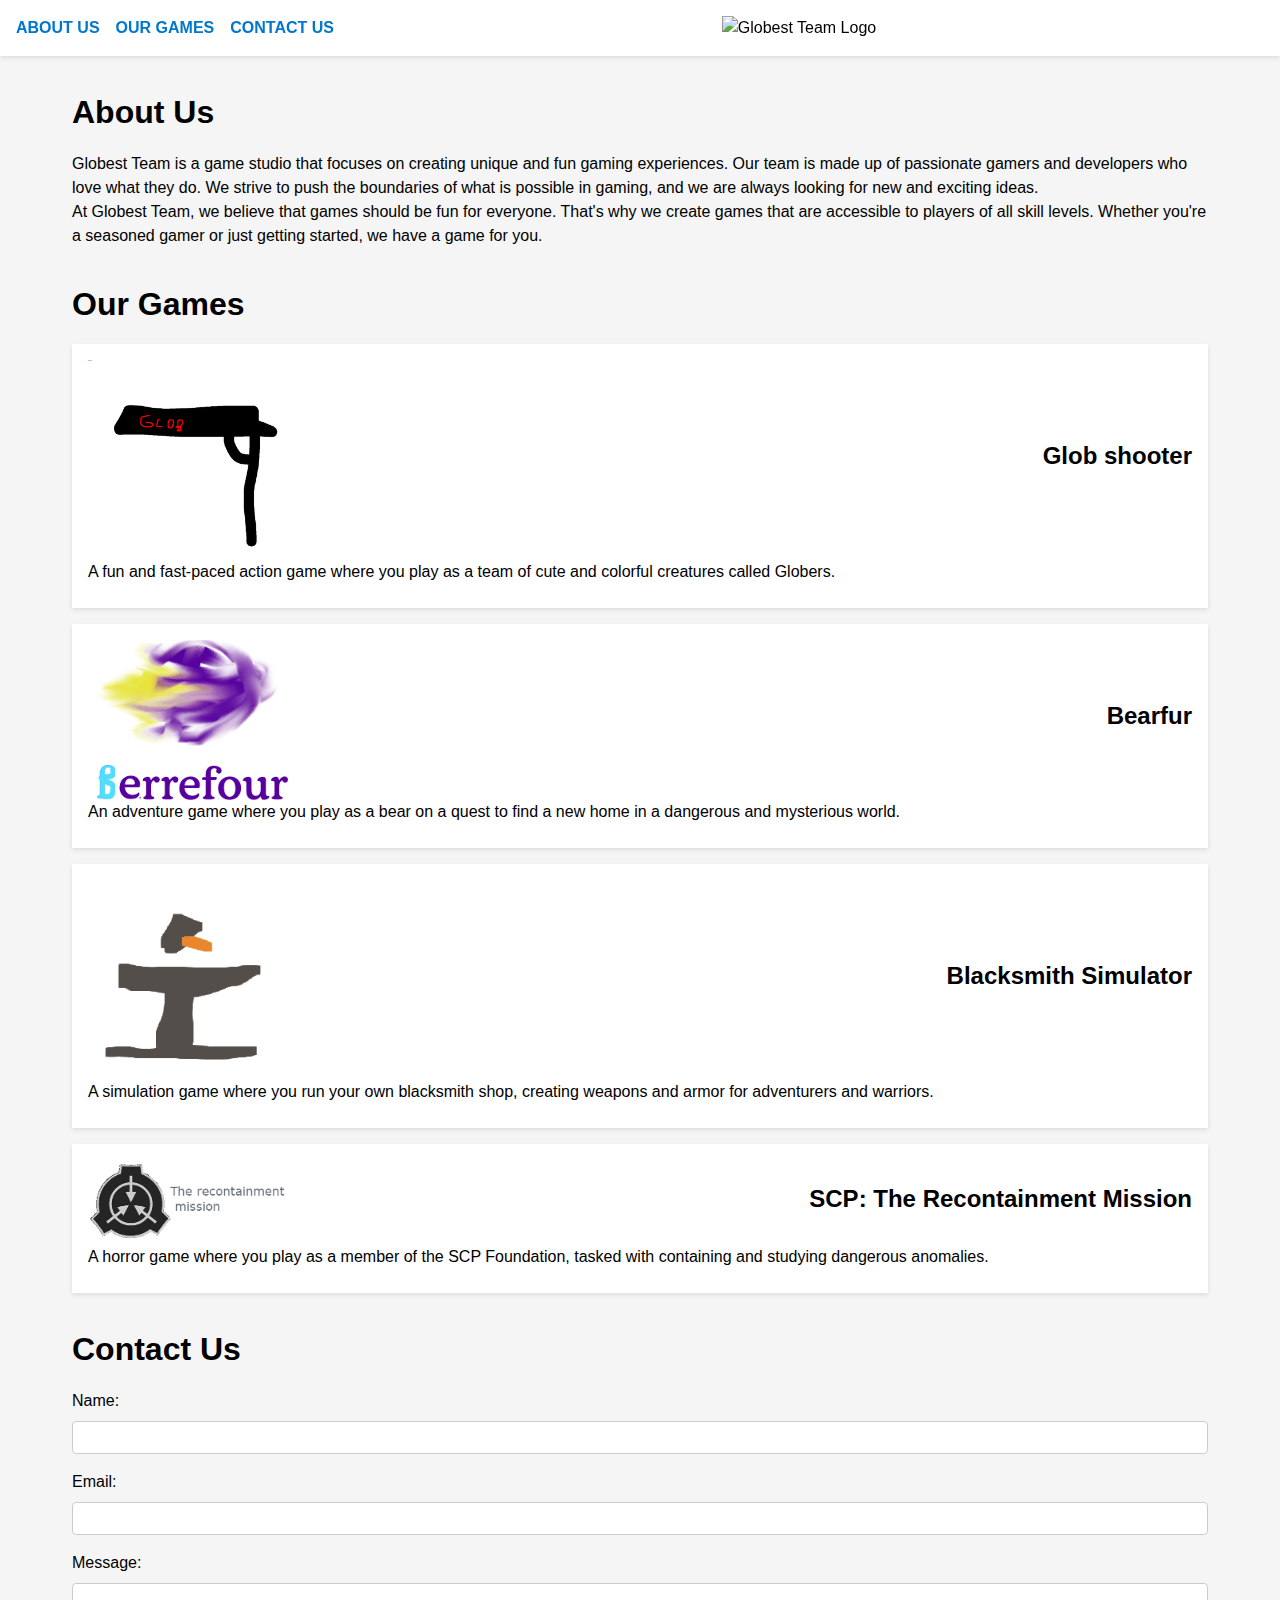
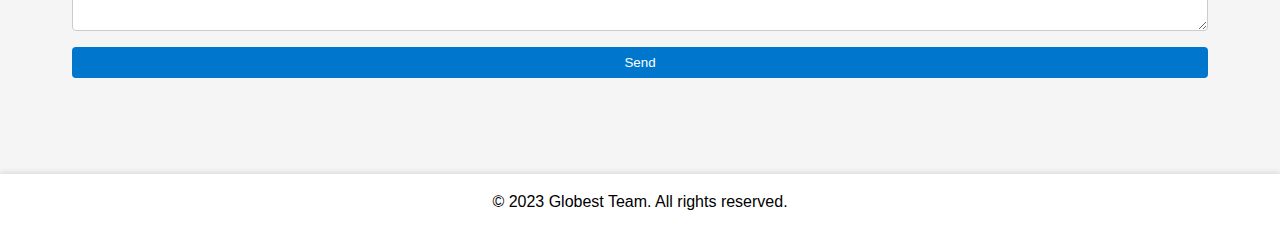
==== index.html @ db7cd2bc "big revamp" ====
<!DOCTYPE html>
<html lang="en">
<head>
  <meta charset="UTF-8">
  <title>Globest Team | Game Studio</title>
  <link rel="stylesheet" href="style.css">
</head>
<body>
  <header>
    <nav>
      <ul>
        <li><a href="#about">About Us</a></li>
        <li><a href="#games">Our Games</a></li>
        <li><a href="#contact">Contact Us</a></li>
      </ul>
    </nav>
    <div class="logo">
      <img src="logo.png" alt="Globest Team Logo">
    </div>
  </header>

  <main>
    <section id="about">
      <h1>About Us</h1>
      <p>Globest Team is a game studio that focuses on creating unique and fun gaming experiences. Our team is made up of passionate gamers and developers who love what they do. We strive to push the boundaries of what is possible in gaming, and we are always looking for new and exciting ideas.</p>
      <p>At Globest Team, we believe that games should be fun for everyone. That's why we create games that are accessible to players of all skill levels. Whether you're a seasoned gamer or just getting started, we have a game for you.</p>
    </section>

    <section id="games">
      <h1>Our Games</h1>
      <div class="game">
        <img src="globshooterlogo.png" alt="Glob shooter">
        <h2>Glob shooter</h2>
        <p>A fun and fast-paced action game where you play as a team of cute and colorful creatures called Globers.</p>
      </div>
      <div class="game">
        <img src="Barrefour.png" alt="Bearfur">
        <h2>Bearfur</h2>
        <p>An adventure game where you play as a bear on a quest to find a new home in a dangerous and mysterious world.</p>
      </div>
      <div class="game">
        <img src="blacksmith.png" alt="Blacksmith Simulator">
        <h2>Blacksmith Simulator</h2>
        <p>A simulation game where you run your own blacksmith shop, creating weapons and armor for adventurers and warriors.</p>
      </div>
      <div class="game">
        <img src="scplogo.png" alt="SCP: The Recontainment Mission">
        <h2>SCP: The Recontainment Mission</h2>
        <p>A horror game where you play as a member of the SCP Foundation, tasked with containing and studying dangerous anomalies.</p>
      </div>
    </section>

    <section id="contact">
      <h1>Contact Us</h1>
      <form action="submit-form.php" method="post">
        <label for="name">Name:</label>
        <input type="text" id="name" name="name" required>
        <label for="email">Email:</label>
        <input type="email" id="email" name="email" required>
        <label for="message">Message:</label>
        <textarea id="message" name="message" required></textarea>
        <input type="submit" value="Send">
      </form>
    </section>
  </main>

  <footer>
    <p>&copy; 2023 Globest Team. All rights reserved.</p>
  </footer>
</body>
</html>
---- style.css ----
/* Reset styles */
* {
    margin: 0;
    padding: 0;
    box-sizing: border-box;
  }
  
  /* Global styles */
  body {
    font-family: Arial, sans-serif;
    font-size: 16px;
    line-height: 1.5;
    background-color: #f5f5f5;
  }
  
  a {
    color: #0077cc;
    text-decoration: none;
  }
  
  a:hover {
    text-decoration: underline;
  }
  
  img {
    max-width: 100%;
    height: auto;
  }
  
  /* Header styles */
  header {
    display: flex;
    justify-content: space-between;
    align-items: center;
    background-color: #fff;
    box-shadow: 0 2px 5px rgba(0, 0, 0, 0.1);
    padding: 1rem;
    position: sticky;
    top: 0;
    z-index: 999;
  }
  
  nav ul {
    list-style: none;
    display: flex;
  }
  
  nav ul li {
    margin-right: 1rem;
  }
  
  nav ul li:last-child {
    margin-right: 0;
  }
  
  nav ul li a {
    font-weight: bold;
    text-transform: uppercase;
  }
  
  .logo {
    flex-grow: 1;
    text-align: center;
  }
  
  /* Main styles */
  main {
    max-width: 1200px;
    margin: 0 auto;
    padding: 2rem;
  }
  
  section {
    margin-bottom: 2rem;
  }
  
  h1 {
    font-size: 2rem;
    margin-bottom: 1rem;
  }
  
  .game {
    display: flex;
    flex-wrap: wrap;
    justify-content: space-between;
    align-items: center;
    background-color: #fff;
    box-shadow: 0 2px 5px rgba(0, 0, 0, 0.1);
    padding: 1rem;
    margin-bottom: 1rem;
  }
  
  .game img {
    max-width: 200px;
    margin-right: 2rem;
  }
  
  .game h2 {
    font-size: 1.5rem;
    margin-bottom: 0.5rem;
  }
  
  .game p {
    margin-bottom: 0.5rem;
  }
  
  /* Contact form styles */
  form label {
    display: block;
    margin-bottom: 0.5rem;
  }
  
  form input,
  form textarea {
    display: block;
    width: 100%;
    padding: 0.5rem;
    border: 1px solid #ccc;
    border-radius: 0.25rem;
    margin-bottom: 1rem;
  }
  
  form input[type="submit"] {
    background-color: #0077cc;
    color: #fff;
    border: none;
    border-radius: 0.25rem;
    padding: 0.5rem 1rem;
    cursor: pointer;
  }
  
  form input[type="submit"]:hover {
    background-color: #005fa3;
  }
    
  /* Footer styles */
  footer {
    text-align: center;
    background-color: #fff;
    padding: 1rem;
    margin-top: 2rem;
    box-shadow: 0 -2px 5px rgba(0, 0, 0, 0.1);
  }
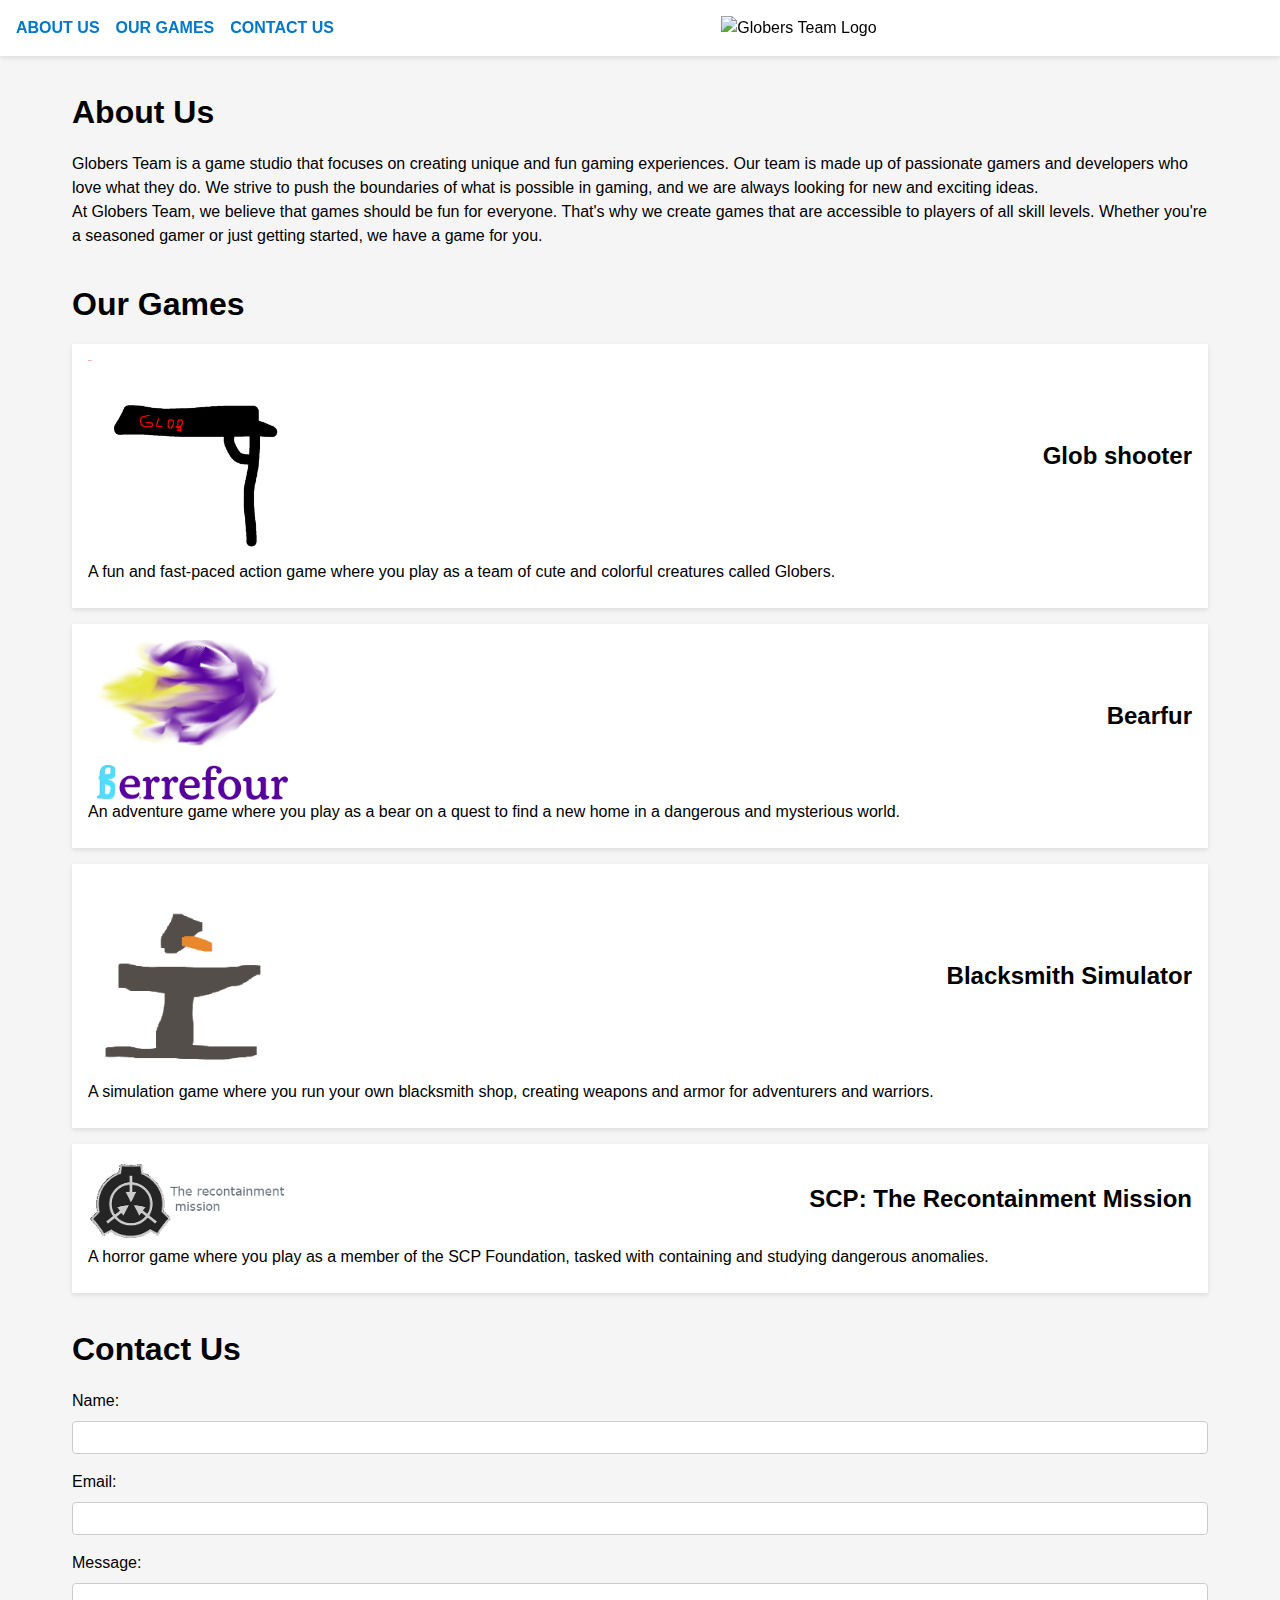
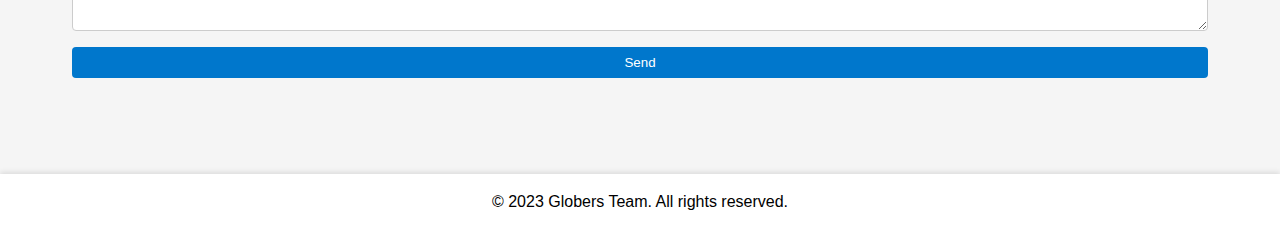
==== commit e0c72bfc: "Globest > Globers" ====
--- a/index.html
+++ b/index.html
@@ -2,7 +2,7 @@
 <html lang="en">
 <head>
   <meta charset="UTF-8">
-  <title>Globest Team | Game Studio</title>
+  <title>Globers Team | Game Studio</title>
   <link rel="stylesheet" href="style.css">
 </head>
 <body>
@@ -15,15 +15,15 @@
       </ul>
     </nav>
     <div class="logo">
-      <img src="logo.png" alt="Globest Team Logo">
+      <img src="logo.png" alt="Globers Team Logo">
     </div>
   </header>
 
   <main>
     <section id="about">
       <h1>About Us</h1>
-      <p>Globest Team is a game studio that focuses on creating unique and fun gaming experiences. Our team is made up of passionate gamers and developers who love what they do. We strive to push the boundaries of what is possible in gaming, and we are always looking for new and exciting ideas.</p>
-      <p>At Globest Team, we believe that games should be fun for everyone. That's why we create games that are accessible to players of all skill levels. Whether you're a seasoned gamer or just getting started, we have a game for you.</p>
+      <p>Globers Team is a game studio that focuses on creating unique and fun gaming experiences. Our team is made up of passionate gamers and developers who love what they do. We strive to push the boundaries of what is possible in gaming, and we are always looking for new and exciting ideas.</p>
+      <p>At Globers Team, we believe that games should be fun for everyone. That's why we create games that are accessible to players of all skill levels. Whether you're a seasoned gamer or just getting started, we have a game for you.</p>
     </section>
 
     <section id="games">
@@ -65,7 +65,7 @@
   </main>
 
   <footer>
-    <p>&copy; 2023 Globest Team. All rights reserved.</p>
+    <p>&copy; 2023 Globers Team. All rights reserved.</p>
   </footer>
 </body>
 </html>
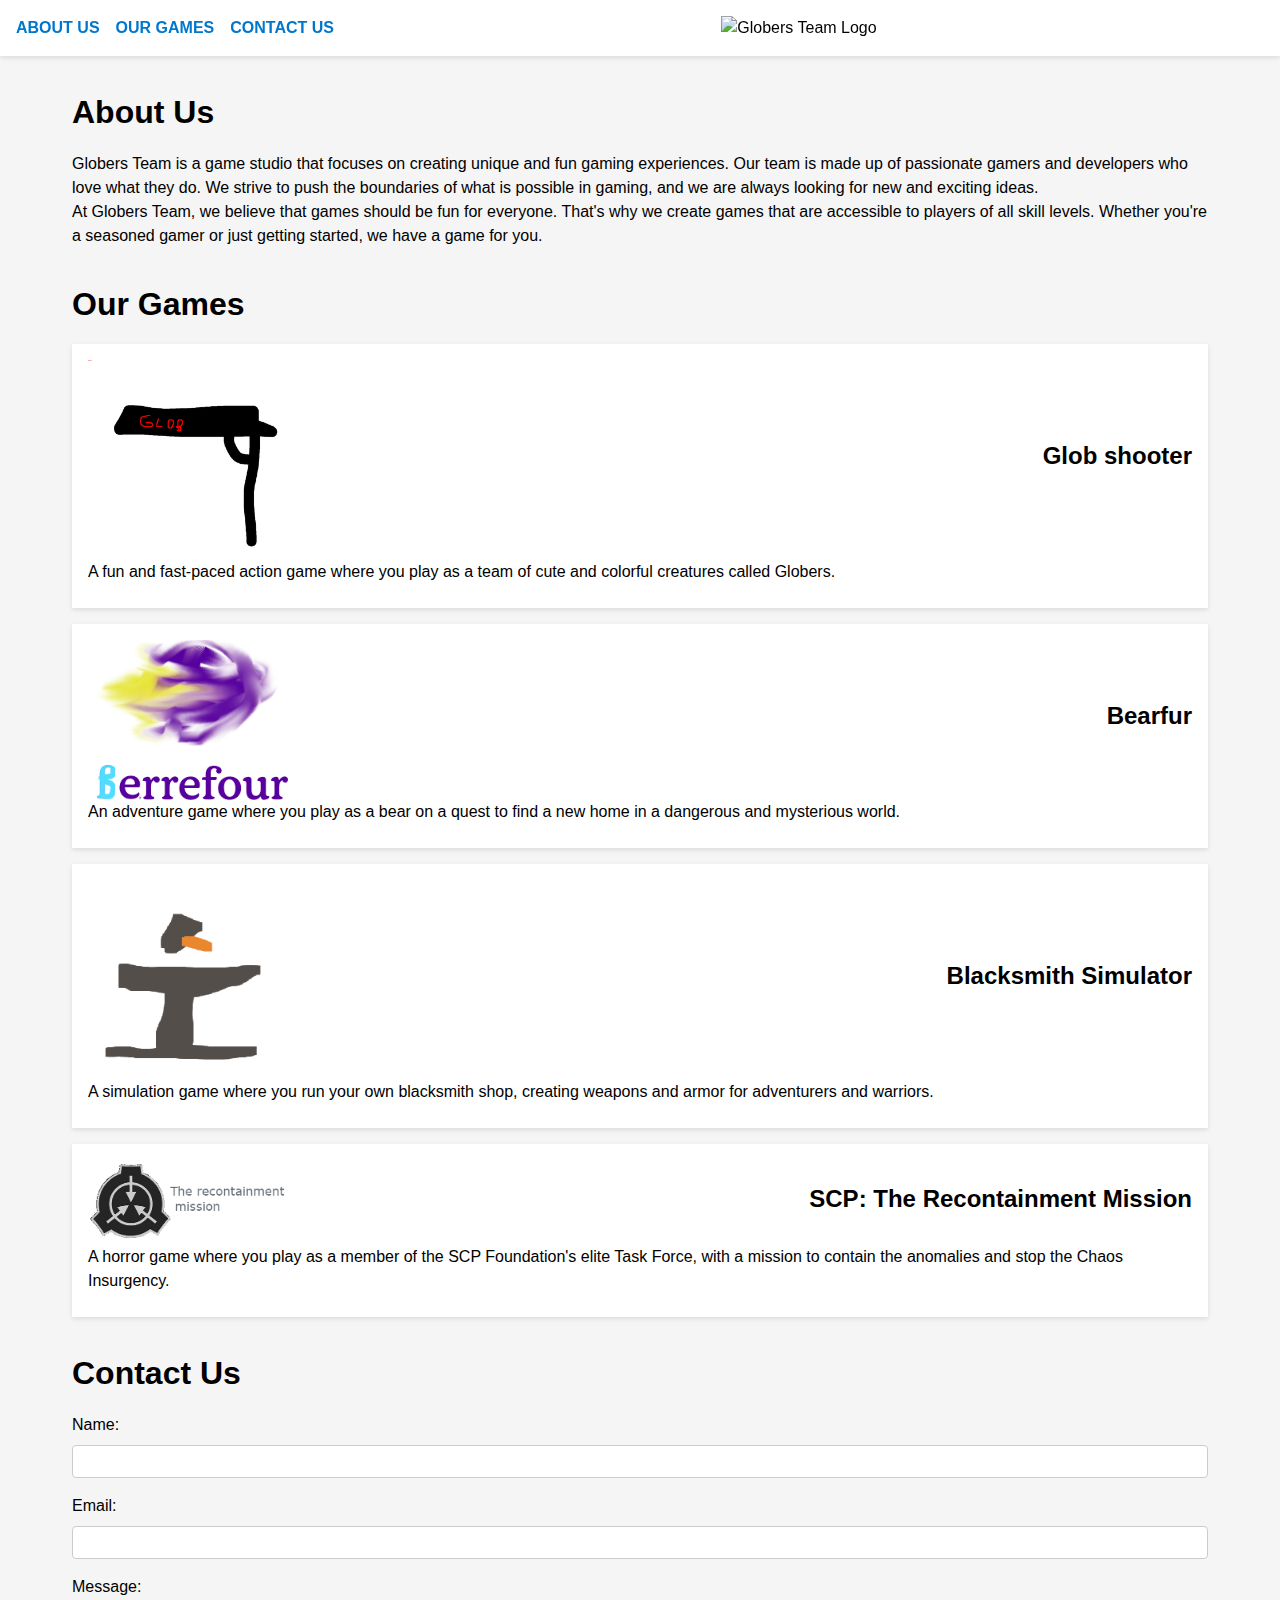
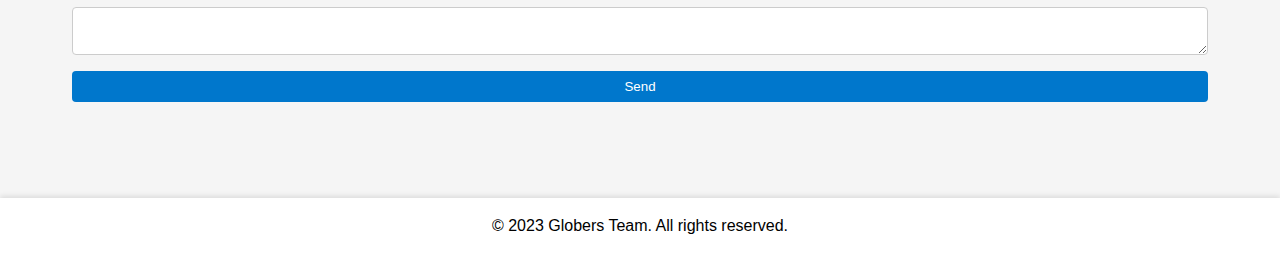
==== commit 47d2db8e: "Update index.html" ====
--- a/index.html
+++ b/index.html
@@ -46,7 +46,7 @@
       <div class="game">
         <img src="scplogo.png" alt="SCP: The Recontainment Mission">
         <h2>SCP: The Recontainment Mission</h2>
-        <p>A horror game where you play as a member of the SCP Foundation, tasked with containing and studying dangerous anomalies.</p>
+        <p>A horror game where you play as a member of the SCP Foundation's elite Task Force, with a mission to contain the anomalies and stop the Chaos Insurgency.</p>
       </div>
     </section>
 
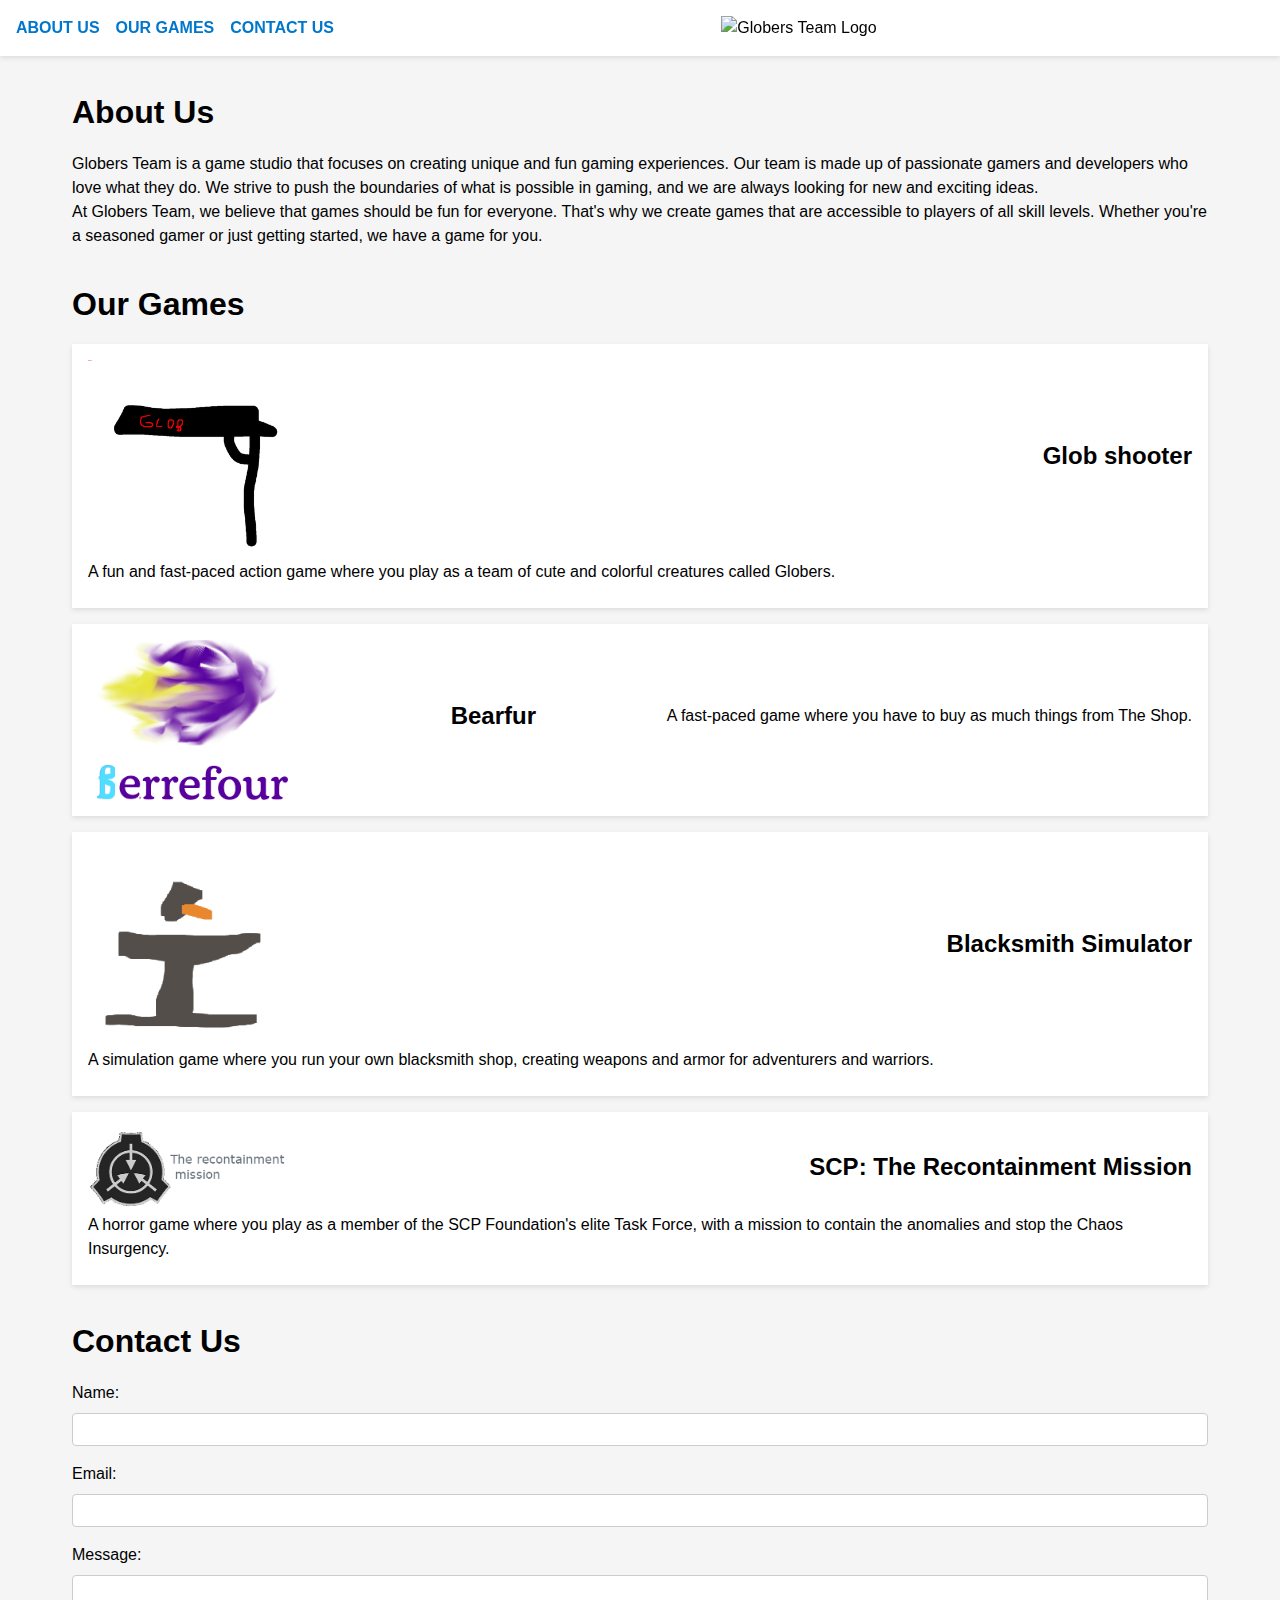
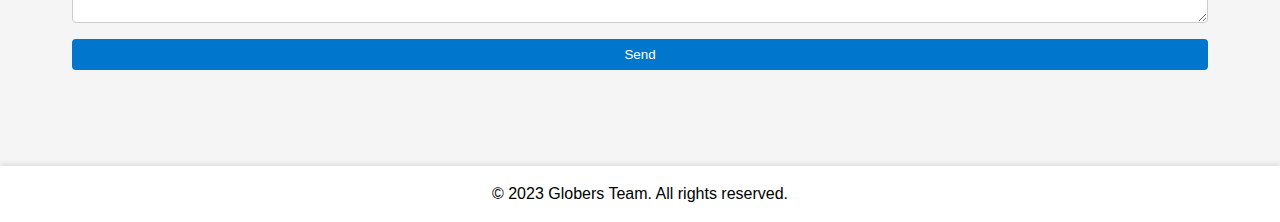
==== commit 89800b00: "Update index.html" ====
--- a/index.html
+++ b/index.html
@@ -34,9 +34,9 @@
         <p>A fun and fast-paced action game where you play as a team of cute and colorful creatures called Globers.</p>
       </div>
       <div class="game">
-        <img src="Barrefour.png" alt="Bearfur">
+        <img src="Barrefour.png" alt="Barrefour">
         <h2>Bearfur</h2>
-        <p>An adventure game where you play as a bear on a quest to find a new home in a dangerous and mysterious world.</p>
+        <p>A fast-paced game where you have to buy as much things from The Shop.</p>
       </div>
       <div class="game">
         <img src="blacksmith.png" alt="Blacksmith Simulator">
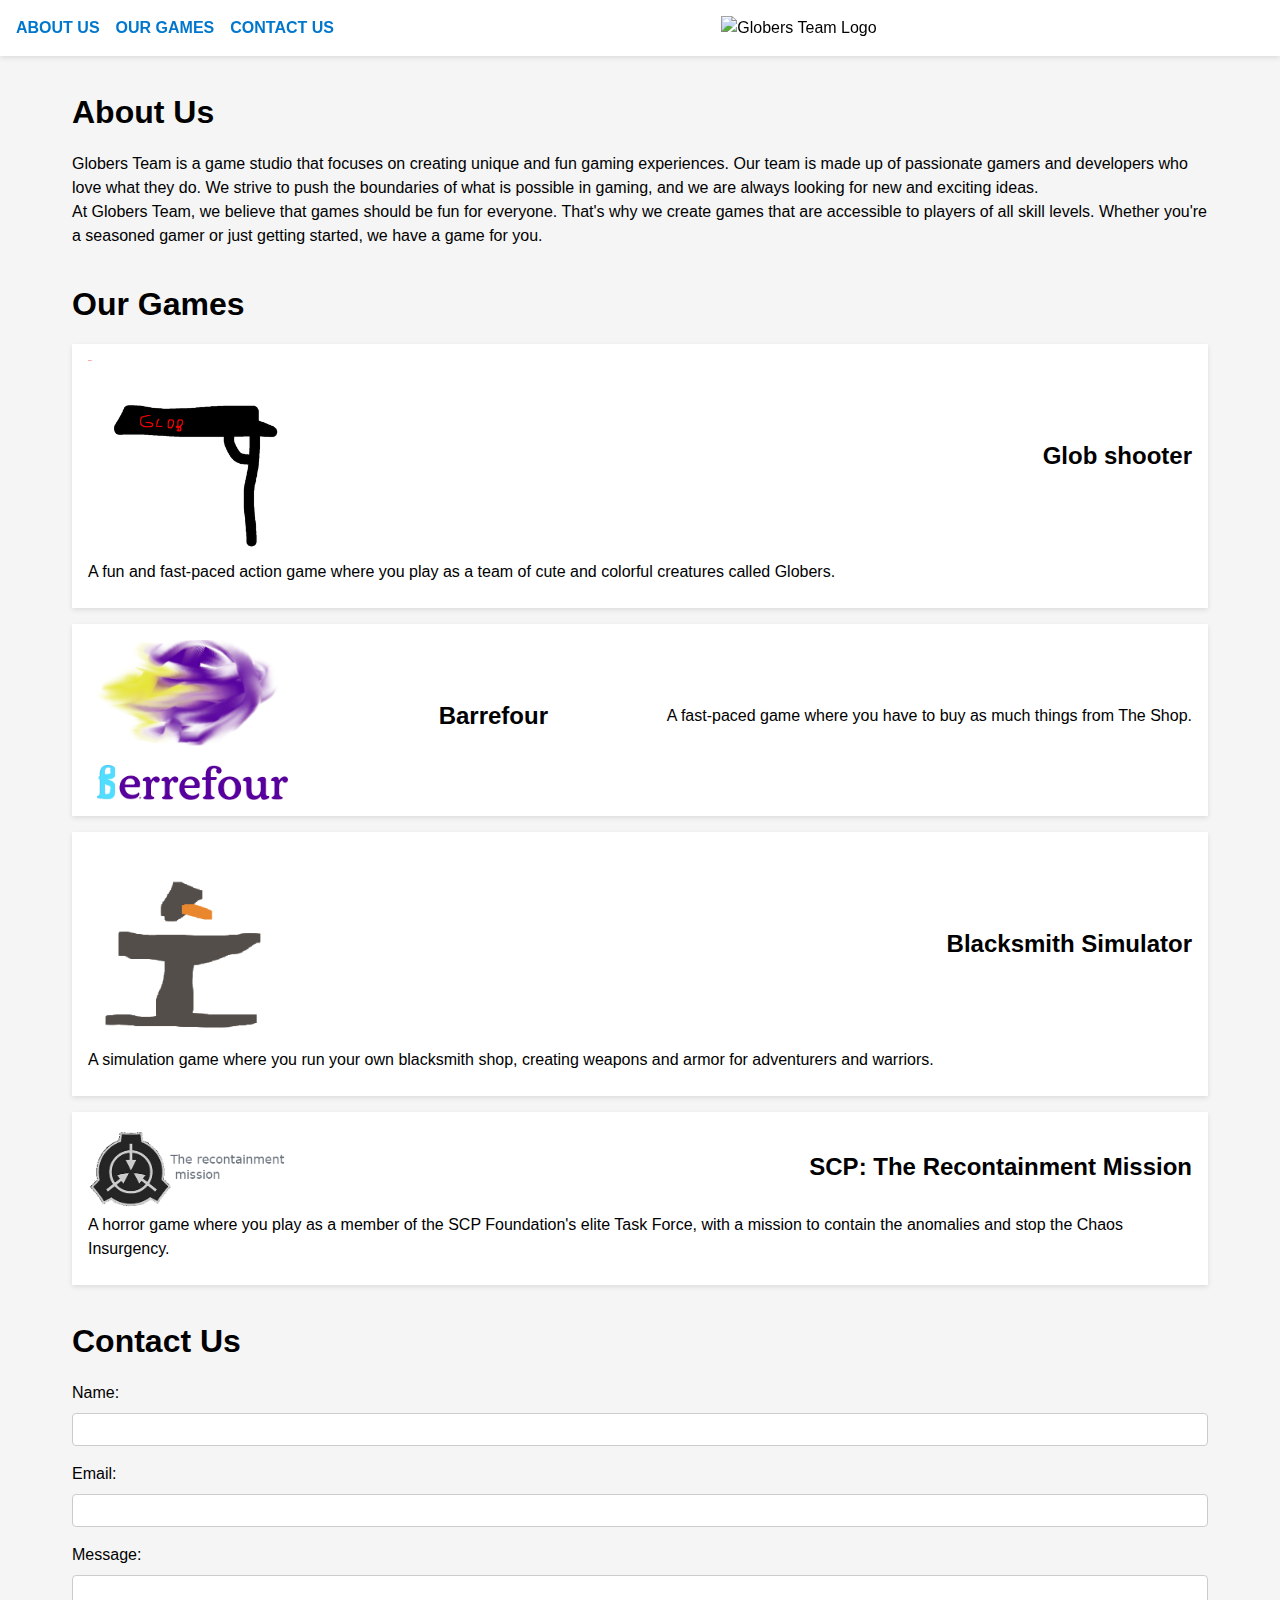
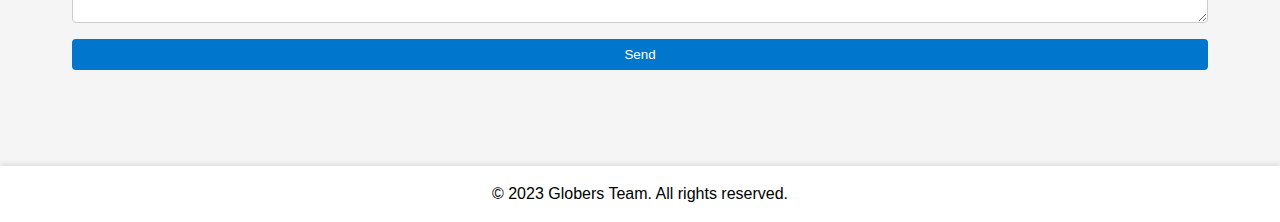
==== commit 17bc9fcd: "Update index.html" ====
--- a/index.html
+++ b/index.html
@@ -35,7 +35,7 @@
       </div>
       <div class="game">
         <img src="Barrefour.png" alt="Barrefour">
-        <h2>Bearfur</h2>
+        <h2>Barrefour</h2>
         <p>A fast-paced game where you have to buy as much things from The Shop.</p>
       </div>
       <div class="game">
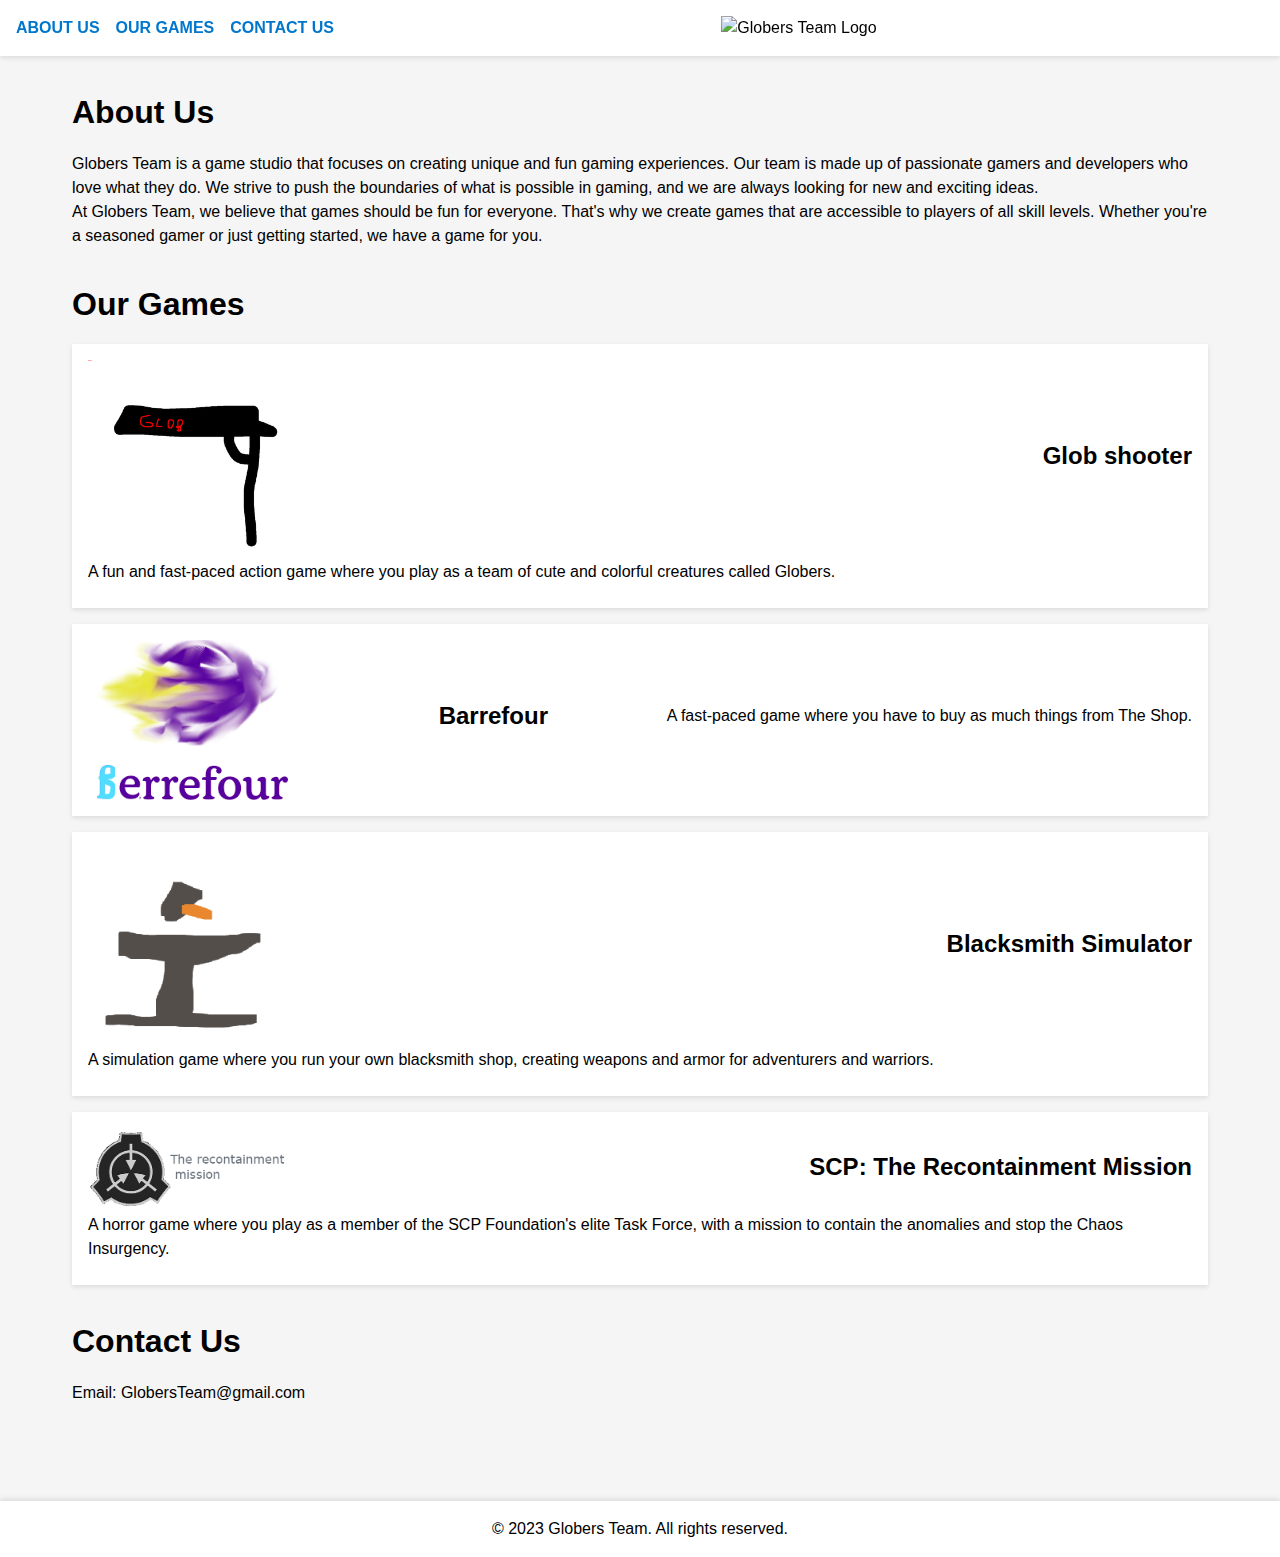
==== commit 1479abb3: "Update index.html" ====
--- a/index.html
+++ b/index.html
@@ -4,6 +4,7 @@
   <meta charset="UTF-8">
   <title>Globers Team | Game Studio</title>
   <link rel="stylesheet" href="style.css">
+  <script href="script.js"></script>
 </head>
 <body>
   <header>
@@ -34,7 +35,7 @@
         <p>A fun and fast-paced action game where you play as a team of cute and colorful creatures called Globers.</p>
       </div>
       <div class="game">
-        <img src="Barrefour.png" alt="Barrefour">
+        <img src="Barrefour.png" alt="Bearfur">
         <h2>Barrefour</h2>
         <p>A fast-paced game where you have to buy as much things from The Shop.</p>
       </div>
@@ -52,15 +53,7 @@
 
     <section id="contact">
       <h1>Contact Us</h1>
-      <form action="submit-form.php" method="post">
-        <label for="name">Name:</label>
-        <input type="text" id="name" name="name" required>
-        <label for="email">Email:</label>
-        <input type="email" id="email" name="email" required>
-        <label for="message">Message:</label>
-        <textarea id="message" name="message" required></textarea>
-        <input type="submit" value="Send">
-      </form>
+      <p>Email: GlobersTeam@gmail.com</p>
     </section>
   </main>
 
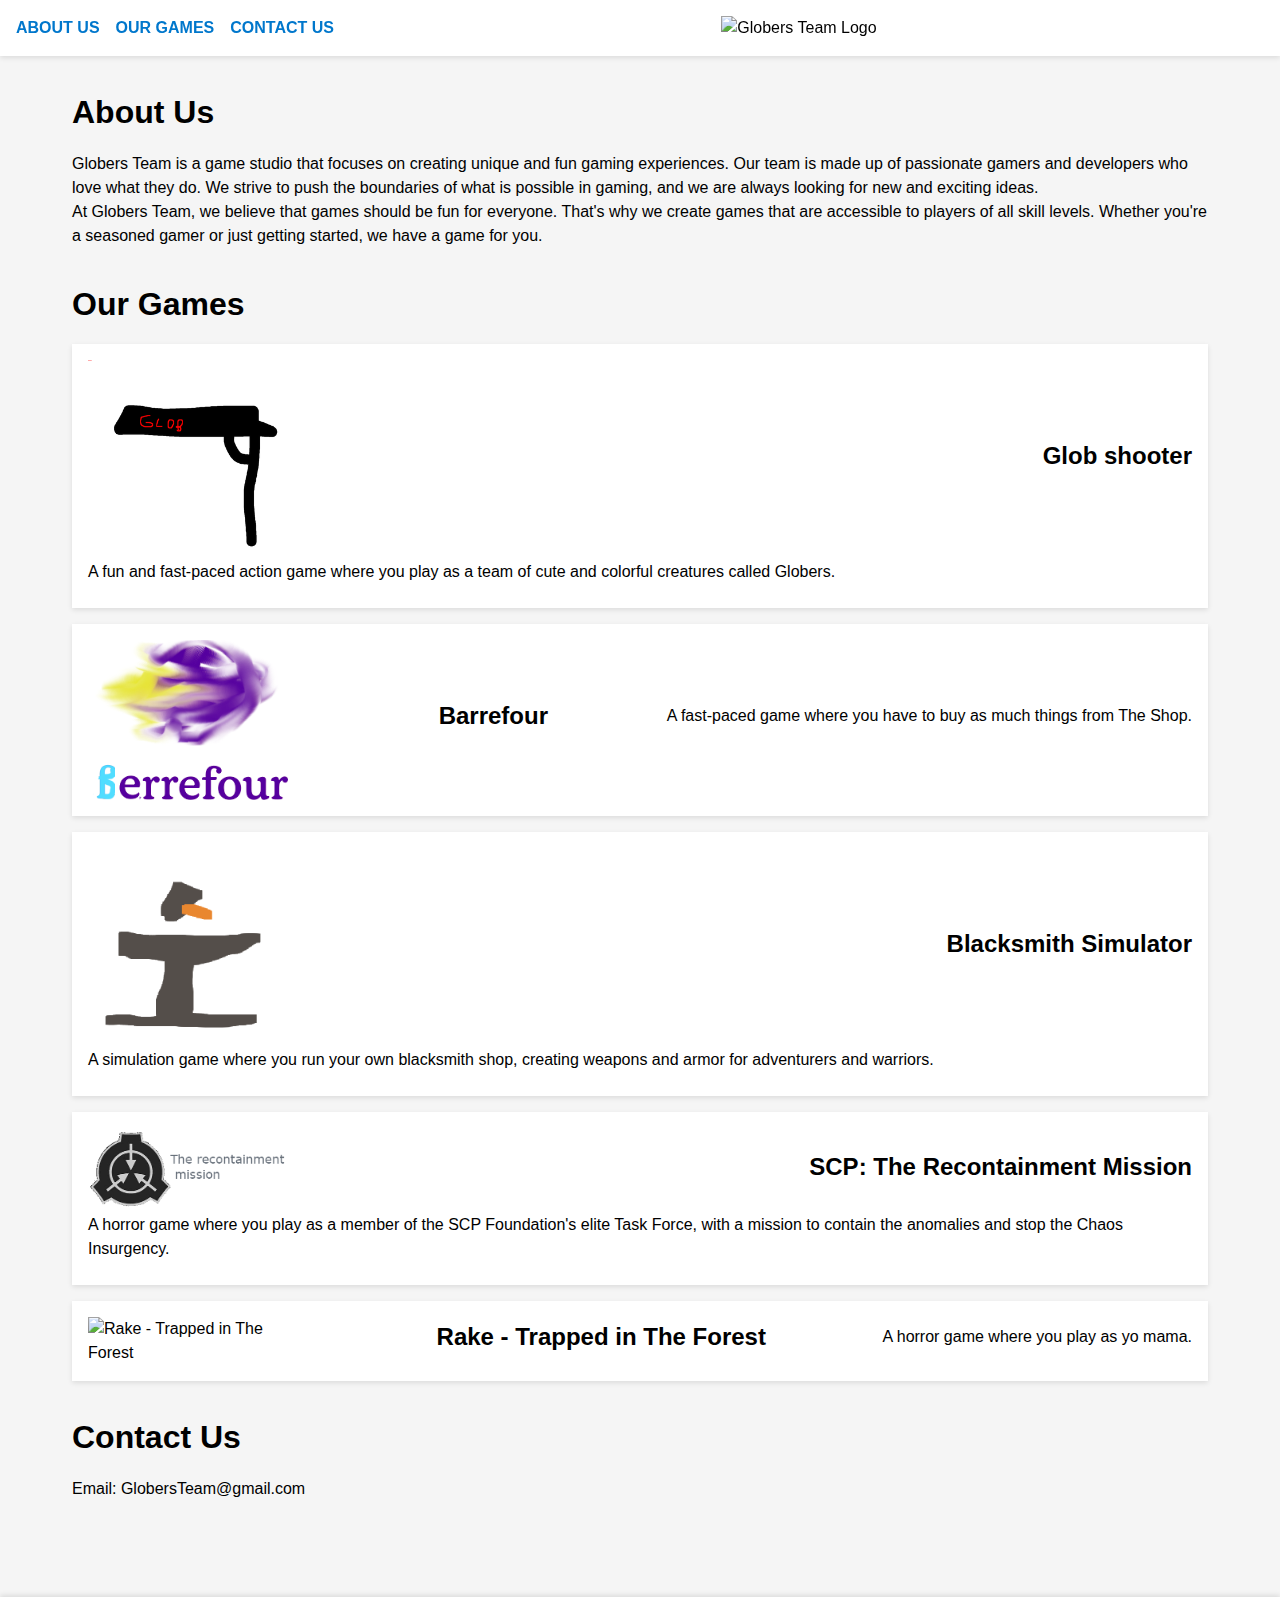
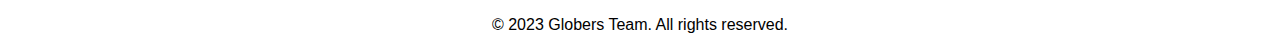
==== commit 57583979: "add game" ====
--- a/index.html
+++ b/index.html
@@ -49,6 +49,11 @@
         <h2>SCP: The Recontainment Mission</h2>
         <p>A horror game where you play as a member of the SCP Foundation's elite Task Force, with a mission to contain the anomalies and stop the Chaos Insurgency.</p>
       </div>
+      <div class="game">
+        <img src="rake.png" alt="Rake - Trapped in The Forest">
+        <h2>Rake - Trapped in The Forest</h2>
+        <p>A horror game where you play as yo mama.</p>
+      </div>
     </section>
 
     <section id="contact">
